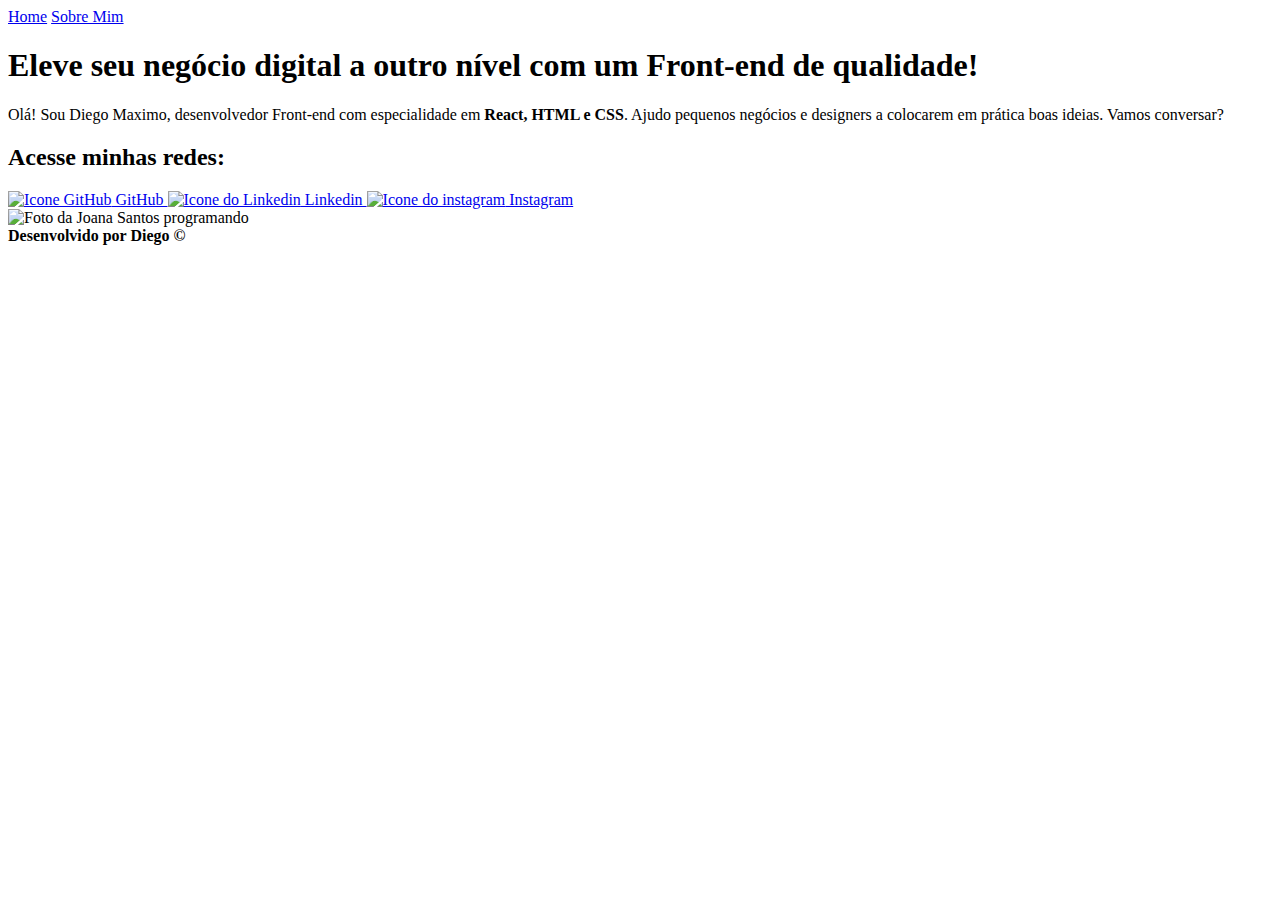
==== index.html @ e9ebe362 "Add files via upload" ====
<!DOCTYPE html>
<html lang="pt-br">
<head>
    <meta charset="UTF-8"> 
    <meta http-equiv="X-UA-Compatible" content="IE=edge">
    <meta name="viewport" content="width=device-width, initial-scale=1.0">
    <title>Portifolio</title>
    <link rel="stylesheet" href="./Styles/style.css">
</head>
<body>
    <header class="cabecalho">
        <nav class="cabecalho__menu">
            <a class="cabecalho__menu__link" href="./index.html">Home</a>
            <a class="cabecalho__menu__link"  href="./sobremim.html">Sobre Mim</a>
        </nav>   
    </header>
    <main class="apresentacao">
        <section class="apresentacao__conteudo">
            <h1 class="apresentacao__conteudo__titulo">Eleve seu negócio digital a outro nível 
            <strong class="titulo-destaque">com um Front-end de qualidade!
            </strong></h1>
            <p class="apresentacao__conteudo__texto">Olá! Sou Diego Maximo, desenvolvedor 
            Front-end com especialidade em <strong> React, HTML e
            CSS</strong>. Ajudo pequenos negócios e designers a 
            colocarem em prática boas ideias. Vamos 
            conversar?</p>
            <div class="apresentacao__conteudo__links">
                <h2 class="apresentacao__links__subtitulo">Acesse minhas redes:</h2>
                <a class="apresentacao__links__link" href="https://github.com/DFmaximo">
                    <img src="./assets/github.png" alt="Icone GitHub">
                    GitHub
                </a>
                <a class="apresentacao__links__link" href="https://www.linkedin.com/in/diego-máximo-/">
                    <img src="./assets/linkedin.png" alt="Icone do Linkedin">
                    Linkedin
                </a>
                <a class="apresentacao__links__link" href="https://www.instagram.com/dmaximo_silva">
                    <img src="./assets/instagram.png" alt="Icone do instagram">
                    Instagram
                </a>
                
            </div>
        </section>
        <img src="./assets/Imagem.png" alt="Foto da Joana Santos programando">
    </main>
    <footer class="rodape">
        <Strong>Desenvolvido por Diego ©</Strong>
    </footer>
</body>
</html>
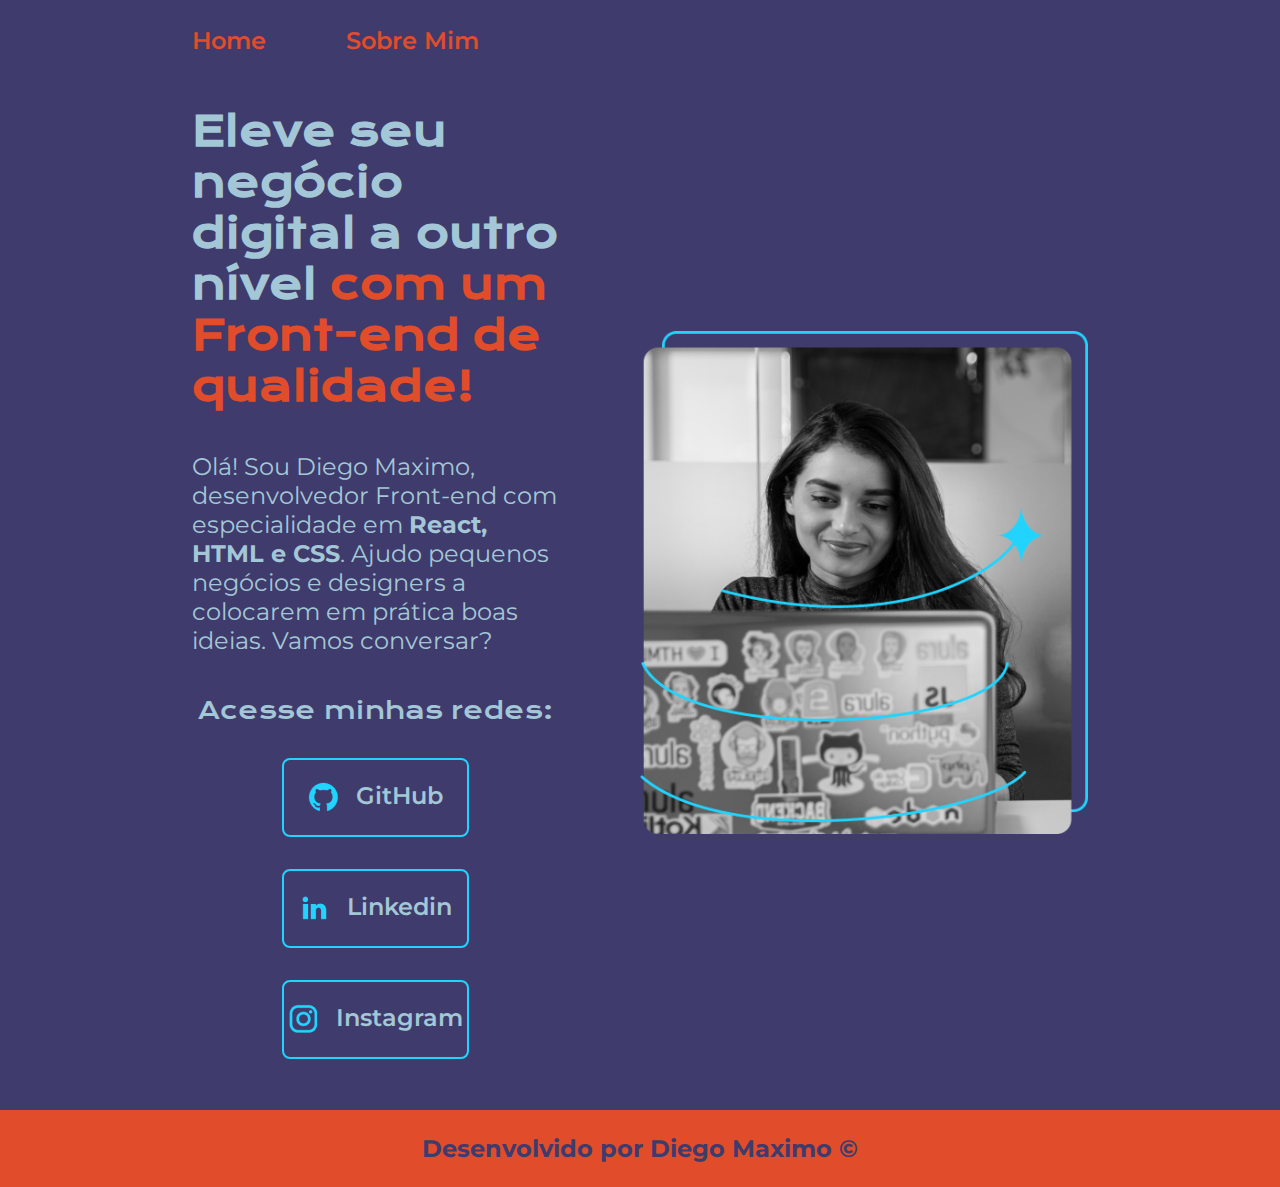
==== commit e4625bde: "Add files via upload" ====
--- a/index.html
+++ b/index.html
@@ -26,25 +26,25 @@
             conversar?</p>
             <div class="apresentacao__conteudo__links">
                 <h2 class="apresentacao__links__subtitulo">Acesse minhas redes:</h2>
-                <a class="apresentacao__links__link" href="https://github.com/DFmaximo">
+                <a class="apresentacao__links__navegacao" href="https://github.com/DFmaximo">
                     <img src="./assets/github.png" alt="Icone GitHub">
                     GitHub
                 </a>
-                <a class="apresentacao__links__link" href="https://www.linkedin.com/in/diego-máximo-/">
+                <a class="apresentacao__links__navegacao" href="https://www.linkedin.com/in/diego-máximo-/">
                     <img src="./assets/linkedin.png" alt="Icone do Linkedin">
                     Linkedin
                 </a>
-                <a class="apresentacao__links__link" href="https://www.instagram.com/dmaximo_silva">
+                <a class="apresentacao__links__navegacao" href="https://www.instagram.com/dmaximo_silva">
                     <img src="./assets/instagram.png" alt="Icone do instagram">
                     Instagram
                 </a>
                 
             </div>
         </section>
-        <img src="./assets/Imagem.png" alt="Foto da Joana Santos programando">
+        <img class="apresentacao__imagem" src="./assets/Imagem.png" alt="Foto da Joana Santos programando">
     </main>
     <footer class="rodape">
-        <Strong>Desenvolvido por Diego ©</Strong>
+        <Strong>Desenvolvido por Diego Maximo ©</Strong>
     </footer>
 </body>
 </html>--- a/Styles/style.css
+++ b/Styles/style.css
@@ -0,0 +1,138 @@
+@import url('https://fonts.googleapis.com/css2?family=Kdam+Thmor+Pro&family=Krona+One&family=Montserrat:wght@400;600&display=swap');
+
+:root {
+    --cor-primaria: #3F3B6C;
+    --cor-secundaria: #A3C7D6;
+    --cor-terciaria: #E14D2A;
+    --cor-hover: #FCE700;
+    
+    --font-primaria: 'Krona One', sans-serif;
+    --font-secundaria: 'Montserrat', sans-serif;
+}
+
+* {
+    margin: 0;
+    padding: 0;
+}
+
+body{
+    Box-sizing: border-box;
+    background-color: var(--cor-primaria);
+    color: var(--cor-secundaria);
+}
+
+.cabecalho{
+    padding: 2% 0% 0% 15%;
+}
+.cabecalho__menu {
+    display: flex;
+    gap: 80px;
+}
+
+.cabecalho__menu__link {
+    font-family: var(--font-secundaria);
+    font-size: 1.5rem;
+    font-weight: 600;
+    color: var(--cor-terciaria);
+    text-decoration: none;
+}
+.cabecalho__menu__link:hover {
+    color: var(--cor-hover);
+}
+
+.apresentacao {
+    padding: 4% 15%;
+    display: flex;
+    align-items: center;
+    justify-content: space-between; 
+    gap: 82px;     
+}
+
+.apresentacao__conteudo{
+    width: 50%;
+    display: flex;
+    flex-direction: column;
+    gap: 40px;
+
+}
+
+.apresentacao__conteudo__titulo{
+    font-size: 2.5rem;
+    font-family: var(--font-primaria);
+}
+
+.titulo-destaque {
+    color: var(--cor-terciaria);
+}
+
+.apresentacao__conteudo__texto{
+    font-size: 1.5rem;
+    font-family: var(--font-secundaria);
+    ;
+}
+
+.apresentacao__conteudo__links {
+    display: flex;
+    flex-direction: column;
+    align-items: center;
+    justify-content: space-between;
+    gap: 32px;
+}
+.apresentacao__links__subtitulo {
+    font-family: var(--font-primaria);
+    font-weight: 400;
+    font-size: 1.5rem;
+}
+
+.apresentacao__links__navegacao{
+    display: flex;
+    justify-content: center;
+    gap: 16px;
+    width: 50%;
+    text-align: center;
+    border: 2px solid #22D4FD;
+    border-radius: 8px;
+    font-size: 1.5rem;
+    font-weight: 600;
+    padding: 21.5px 0;
+    text-decoration: none;
+    color: var(--cor-secundaria);
+    font-family: var(--font-secundaria);
+}
+
+.apresentacao__links__link:hover{
+    color: var(--cor-hover);
+}
+
+.apresentacao__imagem {
+    width: 50%;
+}
+
+.rodape{
+    padding: 24px;
+    background-color: var(--cor-terciaria);
+    color: var(--cor-primaria);
+    text-align: center;
+    font-family: var(--font-secundaria);
+    font-size: 1.5rem;
+    font-weight: 400;
+}
+
+@media (max-width: 1200px) {
+    .cabecalho{
+        padding: 10%;
+    }
+
+    .cabecalho__menu{
+        justify-content: center;
+    }
+
+    .apresentacao{
+        flex-direction: column-reverse;
+        padding: 5%;
+    }
+
+    .apresentacao__conteudo{
+        width: auto;
+    }
+}